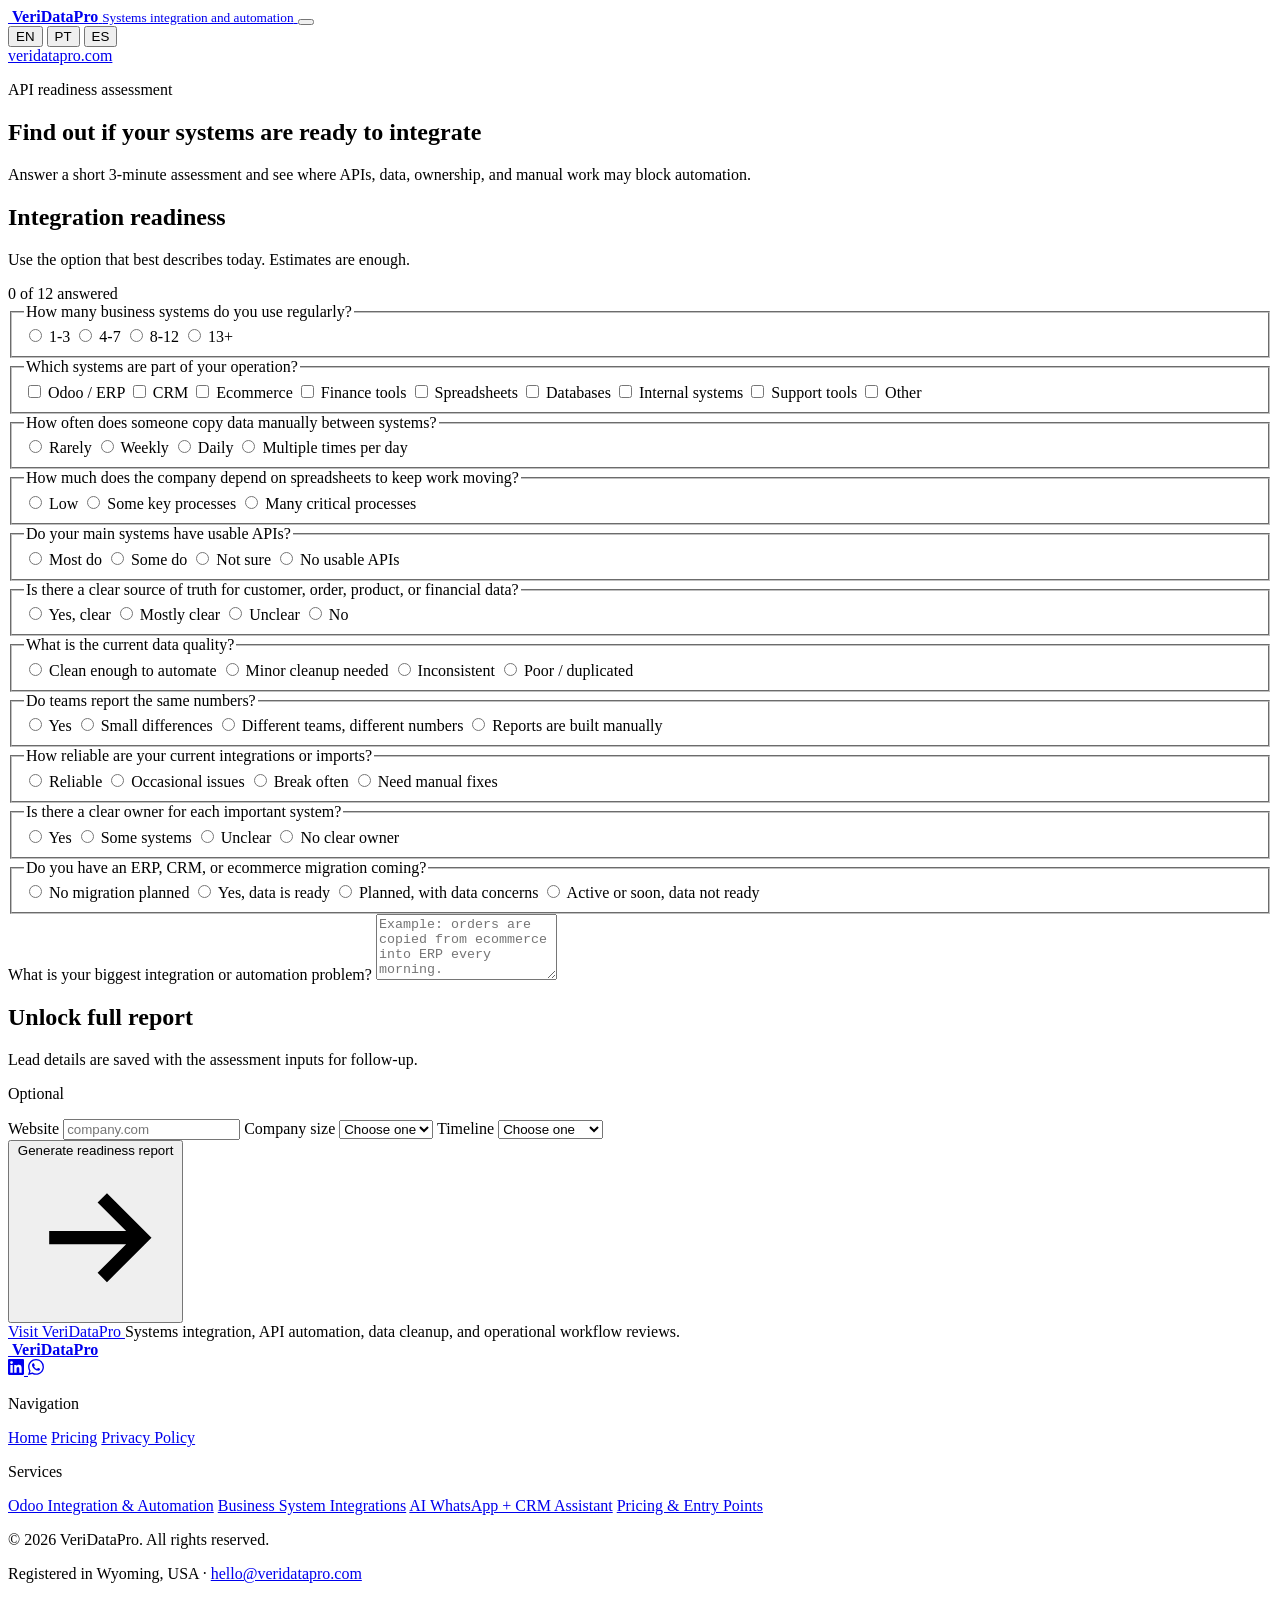
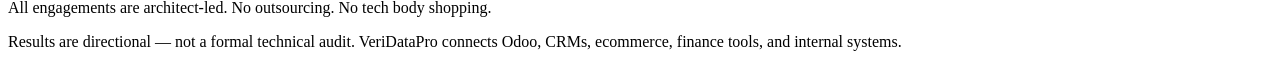
==== public/tools/api-readiness/index.html @ f7d09010 "Remove deprecated end-to-end and unit tests for various tools and APIs, including the calculator, fi" ====
<!doctype html>
<html lang="en">
  <head>
    <meta charset="utf-8" />
    <meta name="viewport" content="width=device-width, initial-scale=1" />
    <title>API Readiness Assessment Tool | VeriDataPro</title>
    <meta
      name="description"
      content="A short API and integration readiness assessment from VeriDataPro."
    />
    <link rel="preconnect" href="https://fonts.googleapis.com" />
    <link rel="preconnect" href="https://fonts.gstatic.com" crossorigin />
    <link
      href="https://fonts.googleapis.com/css2?family=Public+Sans:wght@400;600;700&display=swap"
      rel="stylesheet"
    />
    <link rel="icon" href="__BASE_PATH__/shared/Veridata_Icon-no-bg%20green.png" type="image/png" />
    <link rel="stylesheet" href="__BASE_PATH__/shared/styles.css" />
    <link rel="stylesheet" href="__BASE_PATH__/tools/api-readiness/styles.css" />
  </head>
  <body>
    <header class="site-header">
      <a class="brand" href="https://veridatapro.com/" target="_blank" rel="noreferrer" aria-label="VeriDataPro home">
        <span class="brand-mark">
          <img src="__BASE_PATH__/shared/Veridata_Icon-no-bg%20green.png" alt="" />
        </span>
        <span>
          <strong>VeriDataPro</strong>
          <small data-i18n="brand.subtitle">Systems integration and automation</small>
        </span>
      </a>
      <button
        class="menu-toggle"
        type="button"
        data-menu-toggle
        aria-label="Open menu"
        aria-controls="header-menu"
        aria-expanded="false"
      >
        <span class="menu-line"></span>
        <span class="menu-line"></span>
        <span class="menu-line"></span>
      </button>
      <nav id="header-menu" class="header-actions" aria-label="Primary links" data-header-menu>
        <div class="language-switcher" role="group" aria-label="Language">
          <button type="button" data-language-button data-lang="en" aria-pressed="true">EN</button>
          <button type="button" data-language-button data-lang="pt" aria-pressed="false">PT</button>
          <button type="button" data-language-button data-lang="es" aria-pressed="false">ES</button>
        </div>
        <a href="https://veridatapro.com/" target="_blank" rel="noreferrer">veridatapro.com</a>
      </nav>
    </header>

    <main class="shell">
      <section class="intro" aria-labelledby="page-title">
        <div class="intro-card api-hero">
          <p class="eyebrow" data-i18n="hero.eyebrow">API readiness assessment</p>
          <h1 id="page-title" data-i18n="hero.title">Find out if your systems are ready to integrate</h1>
          <p class="lede" data-i18n="hero.lede">
            Answer a short 3-minute assessment and see where APIs, data, ownership, and manual work may block automation.
          </p>
        </div>
      </section>

      <section id="assessment" class="workspace assessment-workspace" aria-label="API readiness assessment workspace">
        <form id="assessmentForm" class="calculator assessment-form" novalidate>
          <div class="form-section">
            <div class="section-heading">
              <div>
                <h2 data-i18n="form.assessmentTitle">Integration readiness</h2>
                <p data-i18n="form.assessmentText">Use the option that best describes today. Estimates are enough.</p>
              </div>
            </div>
            <div class="progress-track" role="progressbar" aria-label="Assessment progress" aria-valuenow="0" aria-valuemin="0" aria-valuemax="12" id="progressTrack">
              <div class="progress-bar" id="progressBar"></div>
              <span class="progress-label" id="progressLabel">0 of 12 answered</span>
            </div>

            <div class="question-list">
              <fieldset class="question-block">
                <legend><span data-i18n="q.systemsCount">How many business systems do you use regularly?</span></legend>
                <div class="option-grid">
                  <label><input type="radio" name="systemsCount" value="1-3" required /> <span>1-3</span></label>
                  <label><input type="radio" name="systemsCount" value="4-7" /> <span>4-7</span></label>
                  <label><input type="radio" name="systemsCount" value="8-12" /> <span>8-12</span></label>
                  <label><input type="radio" name="systemsCount" value="13+" /> <span>13+</span></label>
                </div>
              </fieldset>

              <div class="question-separator" aria-hidden="true"></div>
              <fieldset class="question-block">
                <legend><span data-i18n="q.systemTypes">Which systems are part of your operation?</span></legend>
                <div class="chips answer-chips">
                  <label><input type="checkbox" name="systemTypes" value="odoo" /> <span data-i18n="systems.odoo">Odoo / ERP</span></label>
                  <label><input type="checkbox" name="systemTypes" value="crm" /> <span data-i18n="systems.crm">CRM</span></label>
                  <label><input type="checkbox" name="systemTypes" value="ecommerce" /> <span data-i18n="systems.ecommerce">Ecommerce</span></label>
                  <label><input type="checkbox" name="systemTypes" value="finance" /> <span data-i18n="systems.finance">Finance tools</span></label>
                  <label><input type="checkbox" name="systemTypes" value="spreadsheets" /> <span data-i18n="systems.spreadsheets">Spreadsheets</span></label>
                  <label><input type="checkbox" name="systemTypes" value="databases" /> <span data-i18n="systems.databases">Databases</span></label>
                  <label><input type="checkbox" name="systemTypes" value="internal" /> <span data-i18n="systems.internal">Internal systems</span></label>
                  <label><input type="checkbox" name="systemTypes" value="support" /> <span data-i18n="systems.support">Support tools</span></label>
                  <label><input type="checkbox" name="systemTypes" value="other" /> <span data-i18n="common.other">Other</span></label>
                </div>
              </fieldset>

              <div class="question-separator" aria-hidden="true"></div>
              <fieldset class="question-block">
                <legend><span data-i18n="q.manualCopyFrequency">How often does someone copy data manually between systems?</span></legend>
                <div class="option-grid">
                  <label><input type="radio" name="manualCopyFrequency" value="rarely" required /> <span data-i18n="manual.rarely">Rarely</span></label>
                  <label><input type="radio" name="manualCopyFrequency" value="weekly" /> <span data-i18n="manual.weekly">Weekly</span></label>
                  <label><input type="radio" name="manualCopyFrequency" value="daily" /> <span data-i18n="manual.daily">Daily</span></label>
                  <label><input type="radio" name="manualCopyFrequency" value="multipleDaily" /> <span data-i18n="manual.multipleDaily">Multiple times per day</span></label>
                </div>
              </fieldset>

              <div class="question-separator" aria-hidden="true"></div>
              <fieldset class="question-block">
                <legend><span data-i18n="q.spreadsheetDependency">How much does the company depend on spreadsheets to keep work moving?</span></legend>
                <div class="option-grid">
                  <label><input type="radio" name="spreadsheetDependency" value="low" required /> <span data-i18n="spreadsheet.low">Low</span></label>
                  <label><input type="radio" name="spreadsheetDependency" value="medium" /> <span data-i18n="spreadsheet.medium">Some key processes</span></label>
                  <label><input type="radio" name="spreadsheetDependency" value="heavy" /> <span data-i18n="spreadsheet.heavy">Many critical processes</span></label>
                </div>
              </fieldset>

              <div class="question-separator" aria-hidden="true"></div>
              <fieldset class="question-block">
                <legend><span data-i18n="q.apiAvailability">Do your main systems have usable APIs?</span></legend>
                <div class="option-grid">
                  <label><input type="radio" name="apiAvailability" value="most" required /> <span data-i18n="api.most">Most do</span></label>
                  <label><input type="radio" name="apiAvailability" value="some" /> <span data-i18n="api.some">Some do</span></label>
                  <label><input type="radio" name="apiAvailability" value="unknown" /> <span data-i18n="api.unknown">Not sure</span></label>
                  <label><input type="radio" name="apiAvailability" value="none" /> <span data-i18n="api.none">No usable APIs</span></label>
                </div>
              </fieldset>

              <div class="question-separator" aria-hidden="true"></div>
              <fieldset class="question-block">
                <legend><span data-i18n="q.sourceOfTruth">Is there a clear source of truth for customer, order, product, or financial data?</span></legend>
                <div class="option-grid">
                  <label><input type="radio" name="sourceOfTruth" value="clear" required /> <span data-i18n="source.clear">Yes, clear</span></label>
                  <label><input type="radio" name="sourceOfTruth" value="mostly" /> <span data-i18n="source.mostly">Mostly clear</span></label>
                  <label><input type="radio" name="sourceOfTruth" value="unclear" /> <span data-i18n="source.unclear">Unclear</span></label>
                  <label><input type="radio" name="sourceOfTruth" value="none" /> <span data-i18n="source.none">No</span></label>
                </div>
              </fieldset>

              <div class="question-separator" aria-hidden="true"></div>
              <fieldset class="question-block">
                <legend><span data-i18n="q.dataQuality">What is the current data quality?</span></legend>
                <div class="option-grid">
                  <label><input type="radio" name="dataQuality" value="clean" required /> <span data-i18n="data.clean">Clean enough to automate</span></label>
                  <label><input type="radio" name="dataQuality" value="minor" /> <span data-i18n="data.minor">Minor cleanup needed</span></label>
                  <label><input type="radio" name="dataQuality" value="inconsistent" /> <span data-i18n="data.inconsistent">Inconsistent</span></label>
                  <label><input type="radio" name="dataQuality" value="poor" /> <span data-i18n="data.poor">Poor / duplicated</span></label>
                </div>
              </fieldset>

              <div class="question-separator" aria-hidden="true"></div>
              <fieldset class="question-block">
                <legend><span data-i18n="q.reportingConsistency">Do teams report the same numbers?</span></legend>
                <div class="option-grid">
                  <label><input type="radio" name="reportingConsistency" value="consistent" required /> <span data-i18n="reporting.consistent">Yes</span></label>
                  <label><input type="radio" name="reportingConsistency" value="minorDifferences" /> <span data-i18n="reporting.minorDifferences">Small differences</span></label>
                  <label><input type="radio" name="reportingConsistency" value="differentTeams" /> <span data-i18n="reporting.differentTeams">Different teams, different numbers</span></label>
                  <label><input type="radio" name="reportingConsistency" value="manualReports" /> <span data-i18n="reporting.manualReports">Reports are built manually</span></label>
                </div>
              </fieldset>

              <div class="question-separator" aria-hidden="true"></div>
              <fieldset class="question-block">
                <legend><span data-i18n="q.integrationReliability">How reliable are your current integrations or imports?</span></legend>
                <div class="option-grid">
                  <label><input type="radio" name="integrationReliability" value="reliable" required /> <span data-i18n="reliability.reliable">Reliable</span></label>
                  <label><input type="radio" name="integrationReliability" value="occasional" /> <span data-i18n="reliability.occasional">Occasional issues</span></label>
                  <label><input type="radio" name="integrationReliability" value="oftenBreak" /> <span data-i18n="reliability.oftenBreak">Break often</span></label>
                  <label><input type="radio" name="integrationReliability" value="manualFixes" /> <span data-i18n="reliability.manualFixes">Need manual fixes</span></label>
                </div>
              </fieldset>

              <div class="question-separator" aria-hidden="true"></div>
              <fieldset class="question-block">
                <legend><span data-i18n="q.systemOwnership">Is there a clear owner for each important system?</span></legend>
                <div class="option-grid">
                  <label><input type="radio" name="systemOwnership" value="clearOwners" required /> <span data-i18n="owners.clearOwners">Yes</span></label>
                  <label><input type="radio" name="systemOwnership" value="someOwners" /> <span data-i18n="owners.someOwners">Some systems</span></label>
                  <label><input type="radio" name="systemOwnership" value="unclear" /> <span data-i18n="owners.unclear">Unclear</span></label>
                  <label><input type="radio" name="systemOwnership" value="noOwner" /> <span data-i18n="owners.noOwner">No clear owner</span></label>
                </div>
              </fieldset>

              <div class="question-separator" aria-hidden="true"></div>
              <fieldset class="question-block">
                <legend><span data-i18n="q.upcomingMigration">Do you have an ERP, CRM, or ecommerce migration coming?</span></legend>
                <div class="option-grid">
                  <label><input type="radio" name="upcomingMigration" value="none" required /> <span data-i18n="migration.none">No migration planned</span></label>
                  <label><input type="radio" name="upcomingMigration" value="ready" /> <span data-i18n="migration.ready">Yes, data is ready</span></label>
                  <label><input type="radio" name="upcomingMigration" value="plannedDataConcerns" /> <span data-i18n="migration.plannedDataConcerns">Planned, with data concerns</span></label>
                  <label><input type="radio" name="upcomingMigration" value="activePoorReadiness" /> <span data-i18n="migration.activePoorReadiness">Active or soon, data not ready</span></label>
                </div>
              </fieldset>

              <div class="question-separator" aria-hidden="true"></div>
              <label class="question-block text-question">
                <span data-i18n="q.biggestProblem">What is your biggest integration or automation problem?</span>
                <textarea
                  name="biggestProblem"
                  rows="4"
                  maxlength="600"
                  required
                  data-i18n-placeholder="problem.placeholder"
                  placeholder="Example: orders are copied from ecommerce into ERP every morning."
                ></textarea>
              </label>
            </div>
          </div>

          <div id="preview" class="preview-panel" hidden>
            <span class="preview-kicker" data-i18n="preview.kicker">Assessment ready</span>
            <strong data-i18n="preview.title">The full report can be generated from these answers.</strong>
            <p data-i18n="preview.text">Add your contact details to unlock the score and recommendations.</p>
          </div>

          <div class="form-section">
            <div class="section-heading">
              <div>
                <h2 data-i18n="form.contactTitle">Unlock full report</h2>
                <p data-i18n="form.contactText">Lead details are saved with the assessment inputs for follow-up.</p>
              </div>
            </div>

            <p class="optional-sep">Optional</p>
            <div class="grid lead-extra">
              <label>
                <span data-i18n="form.website">Website</span>
                <input name="website" autocomplete="url" placeholder="company.com" />
              </label>
              <label>
                <span data-i18n="form.companySize">Company size</span>
                <select name="companySize">
                  <option value="" data-i18n="form.chooseOne">Choose one</option>
                  <option value="1-10">1-10</option>
                  <option value="11-50">11-50</option>
                  <option value="51-200">51-200</option>
                  <option value="201-1000">201-1000</option>
                  <option value="1000+">1000+</option>
                </select>
              </label>
              <label>
                <span data-i18n="form.timeline">Timeline</span>
                <select name="timeline">
                  <option value="" data-i18n="form.chooseOne">Choose one</option>
                  <option value="now" data-i18n="timeline.now">Now</option>
                  <option value="1-3" data-i18n="timeline.1-3">1-3 months</option>
                  <option value="3-6" data-i18n="timeline.3-6">3-6 months</option>
                  <option value="exploring" data-i18n="timeline.exploring">Just exploring</option>
                </select>
              </label>
            </div>

            <p id="formError" class="form-error" role="alert" hidden></p>

            <div data-identity-badge class="identity-badge-row"></div>

            <button class="submit-button" type="submit">
              <span data-submit-label data-i18n="form.submit">Generate readiness report</span>
              <svg aria-hidden="true" viewBox="0 0 24 24">
                <path d="M5 12h13M13 6l6 6-6 6" fill="none" stroke="currentColor" stroke-width="2" />
              </svg>
            </button>
          </div>
        </form>

        <aside id="resultPanel" class="result-panel idle" aria-live="polite"></aside>
      </section>

      <section class="references" aria-label="VeriDataPro links">
        <a class="vdp-link" href="https://veridatapro.com/" rel="noreferrer" target="_blank" data-i18n="references.vdp">
          Visit VeriDataPro
        </a>
        <span data-i18n="references.note">Systems integration, API automation, data cleanup, and operational workflow reviews.</span>
      </section>
    </main>

    <footer class="site-footer">
      <div class="footer-inner">
        <div class="footer-brand-col">
          <a class="brand footer-brand" href="https://veridatapro.com/" target="_blank" rel="noreferrer">
            <span class="brand-mark">
              <img src="__BASE_PATH__/shared/Veridata_Icon-no-bg%20green.png" alt="" />
            </span>
            <span><strong>VeriDataPro</strong></span>
          </a>
          <div class="footer-social">
            <a href="https://linkedin.com/company/veridatapro" target="_blank" rel="noreferrer" aria-label="LinkedIn" class="social-icon social-linkedin">
              <svg viewBox="0 0 24 24" fill="currentColor" width="16" height="16"><path d="M20.447 20.452h-3.554v-5.569c0-1.328-.027-3.037-1.852-3.037-1.853 0-2.136 1.445-2.136 2.939v5.667H9.351V9h3.414v1.561h.046c.477-.9 1.637-1.85 3.37-1.85 3.601 0 4.267 2.37 4.267 5.455v6.286zM5.337 7.433a2.062 2.062 0 0 1-2.063-2.065 2.064 2.064 0 1 1 2.063 2.065zm1.782 13.019H3.555V9h3.564v11.452zM22.225 0H1.771C.792 0 0 .774 0 1.729v20.542C0 23.227.792 24 1.771 24h20.451C23.2 24 24 23.227 24 22.271V1.729C24 .774 23.2 0 22.222 0h.003z"/></svg>
            </a>
            <a href="https://wa.me/veridatapro" target="_blank" rel="noreferrer" aria-label="WhatsApp" class="social-icon social-whatsapp">
              <svg viewBox="0 0 24 24" fill="currentColor" width="16" height="16"><path d="M17.472 14.382c-.297-.149-1.758-.867-2.03-.967-.273-.099-.471-.148-.67.15-.197.297-.767.966-.94 1.164-.173.199-.347.223-.644.075-.297-.15-1.255-.463-2.39-1.475-.883-.788-1.48-1.761-1.653-2.059-.173-.297-.018-.458.13-.606.134-.133.298-.347.446-.52.149-.174.198-.298.298-.497.099-.198.05-.371-.025-.52-.075-.149-.669-1.612-.916-2.207-.242-.579-.487-.5-.669-.51-.173-.008-.371-.01-.57-.01-.198 0-.52.074-.792.372-.272.297-1.04 1.016-1.04 2.479 0 1.462 1.065 2.875 1.213 3.074.149.198 2.096 3.2 5.077 4.487.709.306 1.262.489 1.694.625.712.227 1.36.195 1.871.118.571-.085 1.758-.719 2.006-1.413.248-.694.248-1.289.173-1.413-.074-.124-.272-.198-.57-.347m-5.421 7.403h-.004a9.87 9.87 0 0 1-5.031-1.378l-.361-.214-3.741.982.998-3.648-.235-.374a9.86 9.86 0 0 1-1.51-5.26c.001-5.45 4.436-9.884 9.888-9.884 2.64 0 5.122 1.03 6.988 2.898a9.825 9.825 0 0 1 2.893 6.994c-.003 5.45-4.437 9.884-9.885 9.884m8.413-18.297A11.815 11.815 0 0 0 12.05 0C5.495 0 .16 5.335.157 11.892c0 2.096.547 4.142 1.588 5.945L.057 24l6.305-1.654a11.882 11.882 0 0 0 5.683 1.448h.005c6.554 0 11.89-5.335 11.893-11.893a11.821 11.821 0 0 0-3.48-8.413Z"/></svg>
            </a>
          </div>
        </div>
        <nav class="footer-nav-col">
          <p class="footer-col-title">Navigation</p>
          <a href="https://veridatapro.com/" target="_blank" rel="noreferrer">Home</a>
          <a href="https://veridatapro.com/pricing" target="_blank" rel="noreferrer">Pricing</a>
          <a href="https://veridatapro.com/privacy" target="_blank" rel="noreferrer">Privacy Policy</a>
        </nav>
        <nav class="footer-nav-col">
          <p class="footer-col-title">Services</p>
          <a href="https://veridatapro.com/" target="_blank" rel="noreferrer">Odoo Integration &amp; Automation</a>
          <a href="https://veridatapro.com/" target="_blank" rel="noreferrer">Business System Integrations</a>
          <a href="https://veridatapro.com/" target="_blank" rel="noreferrer">AI WhatsApp + CRM Assistant</a>
          <a href="https://veridatapro.com/" target="_blank" rel="noreferrer">Pricing &amp; Entry Points</a>
        </nav>
        <div class="footer-legal-col">
          <p>© 2026 VeriDataPro. All rights reserved.</p>
          <p>Registered in Wyoming, USA · <a href="mailto:hello@veridatapro.com">hello@veridatapro.com</a></p>
          <p>All engagements are architect-led. No outsourcing. No tech body shopping.</p>
          <p class="footer-note">Results are directional — not a formal technical audit. VeriDataPro connects Odoo, CRMs, ecommerce, finance tools, and internal systems.</p>
        </div>
      </div>
    </footer>

    <script>
      window.APP_BASE_PATH = "__BASE_PATH__";
    </script>
    <script type="module" src="__BASE_PATH__/tools/api-readiness/app.js"></script>
  </body>
</html>
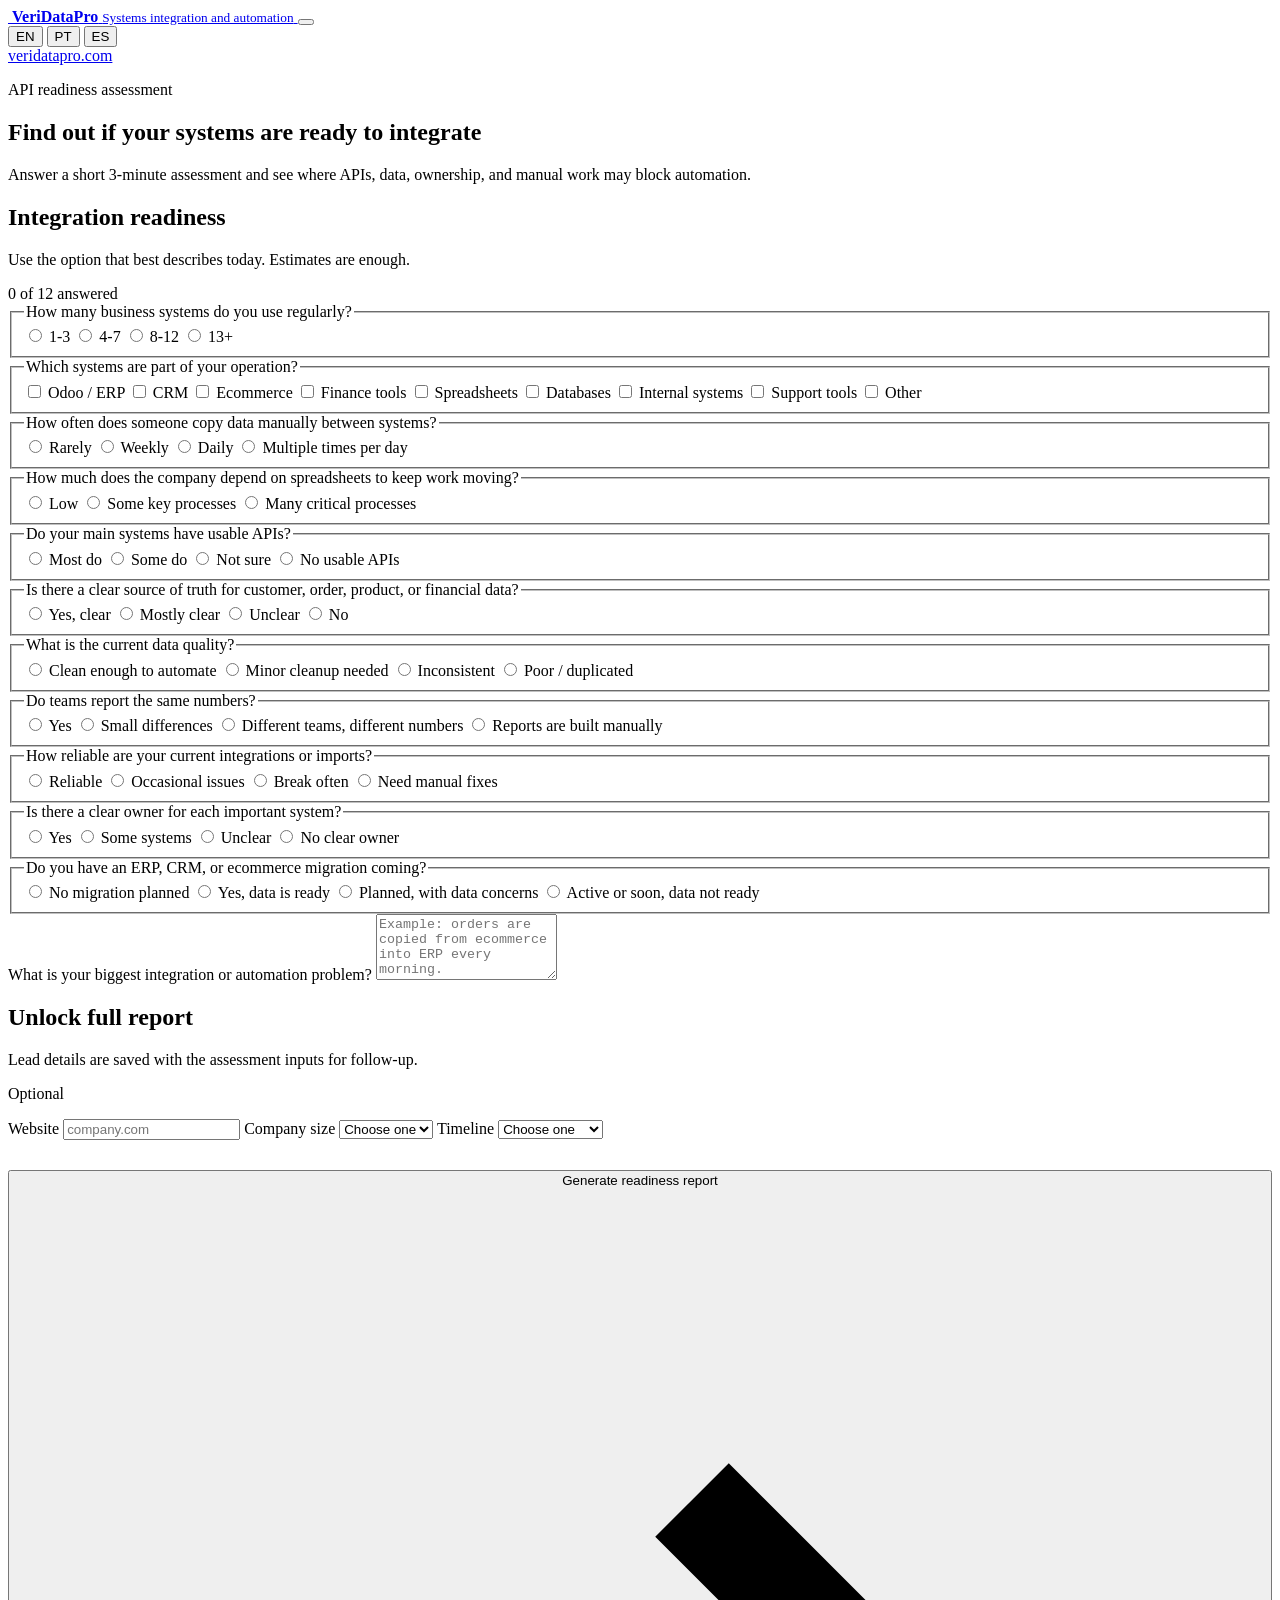
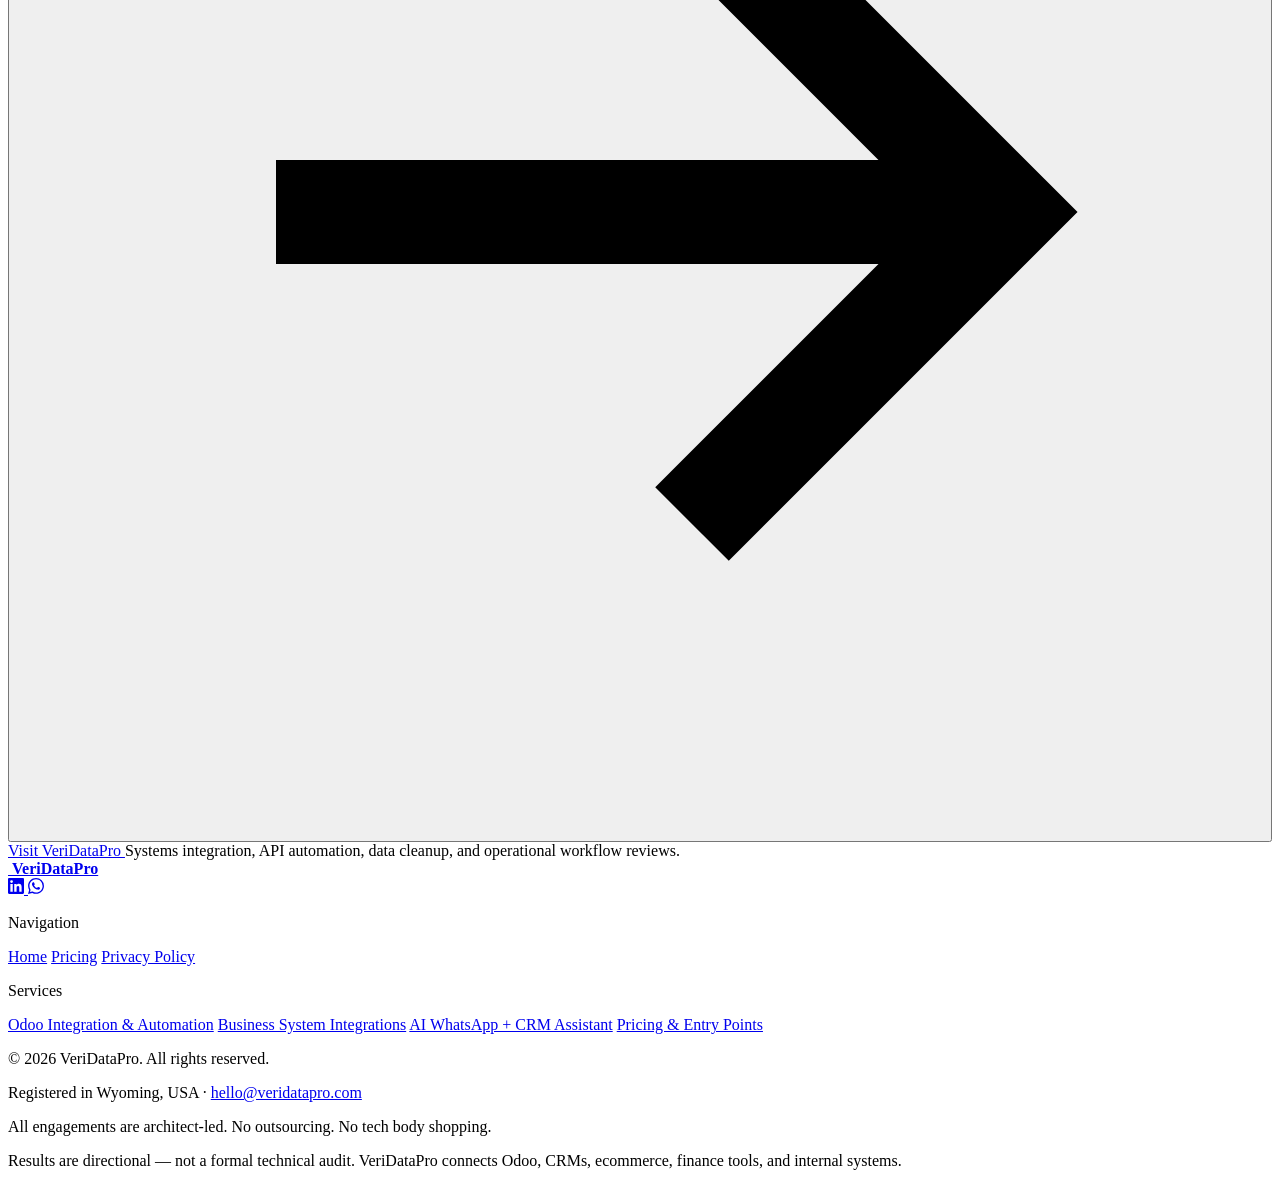
==== commit 1153ac16: "refactor: simplify UI layout, clean up result templates, and add export functionality across multipl" ====
--- a/public/tools/api-readiness/index.html
+++ b/public/tools/api-readiness/index.html
@@ -259,16 +259,16 @@
               </label>
             </div>
 
-            <p id="formError" class="form-error" role="alert" hidden></p>
-
-            <div data-identity-badge class="identity-badge-row"></div>
-
-            <button class="submit-button" type="submit">
-              <span data-submit-label data-i18n="form.submit">Generate readiness report</span>
-              <svg aria-hidden="true" viewBox="0 0 24 24">
-                <path d="M5 12h13M13 6l6 6-6 6" fill="none" stroke="currentColor" stroke-width="2" />
-              </svg>
-            </button>
+            <div class="submit-section" style="margin-top: 30px;">
+              <p id="formError" class="form-error" role="alert" hidden></p>
+              <div data-identity-badge class="identity-badge-row"></div>
+              <button class="submit-button" type="submit" style="width: 100%; justify-content: center;">
+                <span data-submit-label data-i18n="form.submit">Generate readiness report</span>
+                <svg aria-hidden="true" viewBox="0 0 24 24">
+                  <path d="M5 12h13M13 6l6 6-6 6" fill="none" stroke="currentColor" stroke-width="2" />
+                </svg>
+              </button>
+            </div>
           </div>
         </form>
 
